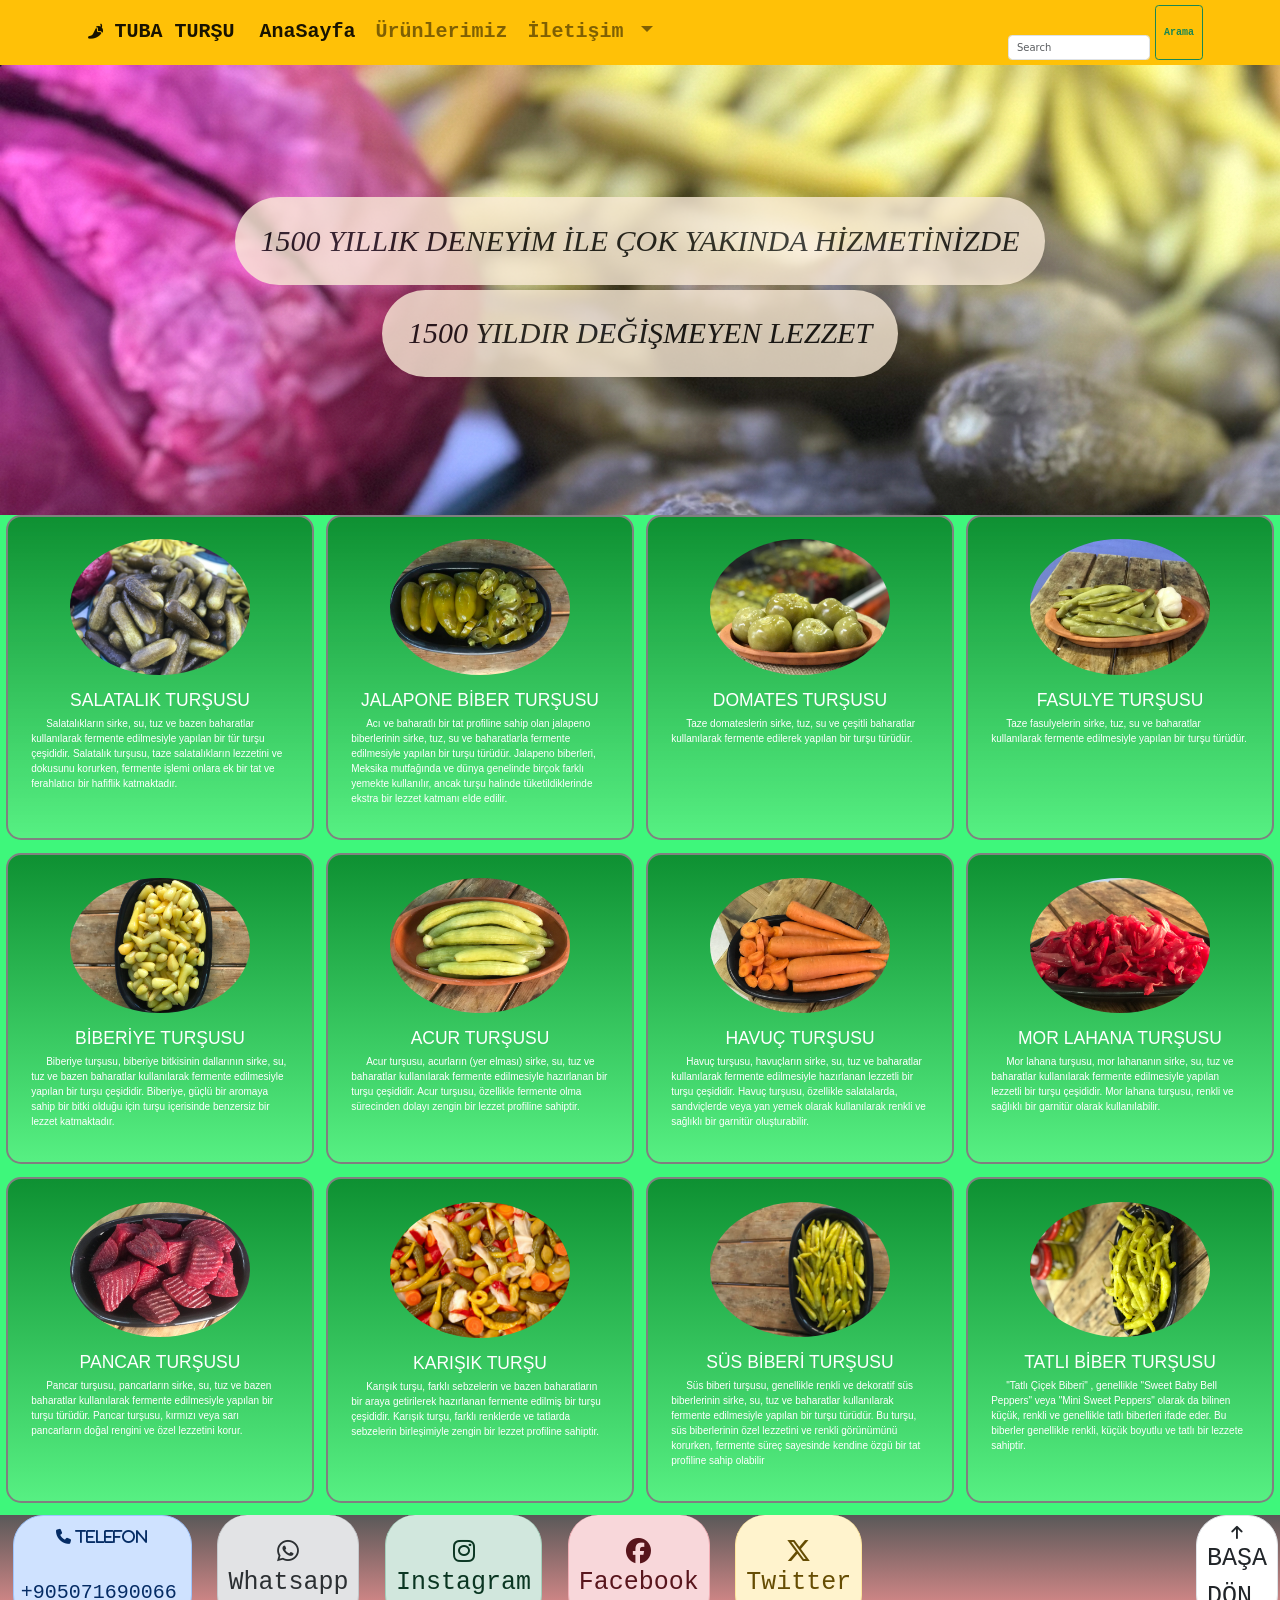
==== index.html @ f382ffd0 "Update index.html" ====
<!DOCTYPE html>
<html lang="tr">

<head>
    <meta charset="UTF-8">
    <meta name="viewport" content="width=device-width, initial-scale=1.0">
    <meta name="description" content="Denizli'de üretilen en lezzetli ve doğal turşuları Tuba Turşu farkı ile keşfedin. Ege Bölgesi'nin en sevilen lezzetleri arasında ilk 10'da yer alıyor.">
    <meta name="keywords" content="tubatursu, turşu, Denizli, Ege Bölgesi, lezzet, doğal, sağlıklı, Tuba, salatalık, biber, domates, acur, acı biber, çıtır, kütür, fasulye, pancar, lahana, havuç, mor, şalgam, turşu suyu, şalgam suyu, zerdali, çağla, hıyar, zeytin, zeytin yağı, tarhana, börülce, nohut, bulgur, mercimek, arpa, buğday, aşure, düğün, mevlüt, sünnet, nişan, özel, hamile, aş ermek, bebek, çocuk, genç, ihtiyar, turşu, turşu çeşitleri, lezzetli turşular, Türk mutfağı, geleneksel lezzetler, fabrika, tabldot, catering, toplu yemek, yemek firmaları, turşu kurma, salamura, asitli, asitsiz, limonlu, limon, limon tuzu, taze, ağzınıza layık, kıpır kıpır, şakşuka, meze, kokoreç, kebap, kuru biber, karışık, karışık turşu, kütür kütür, ezme, kornişon, tombul, acı sos, çizik, kırma, zeytin, soğan, yağlı acı biber, vietnam, zencefil, kelek, bamya, dolma, sirkeli, sirke">
    <meta name="author" content="Nazif 05545890935">
    <title>Tubatursu - En Lezzetli Turşular</title>
    <link rel="stylesheet" href="https://cdn.jsdelivr.net/npm/bootstrap@4.6.2/dist/css/bootstrap.min.css"
        integrity="sha384-xOolHFLEh07PJGoPkLv1IbcEPTNtaed2xpHsD9ESMhqIYd0nLMwNLD69Npy4HI+N" crossorigin="anonymous">
    <link href="https://cdn.jsdelivr.net/npm/bootstrap@5.1.3/dist/css/bootstrap.min.css" rel="stylesheet"
        integrity="sha384-1BmE4kWBq78iYhFldvKuhfTAU6auU8tT94WrHftjDbrCEXSU1oBoqyl2QvZ6jIW3" crossorigin="anonymous">
    <link rel="stylesheet" href="https://cdnjs.cloudflare.com/ajax/libs/font-awesome/6.5.1/css/all.min.css"
        integrity="sha512-DTOQO9RWCH3ppGqcWaEA1BIZOC6xxalwEsw9c2QQeAIftl+Vegovlnee1c9QX4TctnWMn13TZye+giMm8e2LwA=="
        crossorigin="anonymous" referrerpolicy="no-referrer" />
    <link rel="stylesheet" href="style.css">
<style>
    .div {
        display: flex;
        align-items: center;
        justify-content: center;
        flex-direction: column;
        margin-top: 5px;
    }

    .di {
        display: flex;
        align-items: center;
        justify-content: center;
        flex-direction: row;
    }

    span {
        padding: 4px;
    }

    input,
    span {
        margin-top: 30px;
        /* Ortak margin değeri */
    }

    #hrr,
    #arr,
    #anarenk,
    #ren {
        display: none;
    }
</style>


</head>

<body>


    <nav class="navbar navbar-expand-lg navbar-light bg-warning ">
        <div class="container">
            <a class="navbar-brand" href="sigortahesaplama.html"><i id="anasayfa" class="fa-solid fa-pepper-hot"></i> TUBA TURŞU</a>
            <button class="navbar-toggler" type="button" data-bs-toggle="collapse"
                data-bs-target="#navbarSupportedContent" aria-controls="navbarSupportedContent" aria-expanded="false"
                aria-label="Toggle navigation">
                <span class="navbar-toggler-icon"></span>
            </button>
            <div class="collapse navbar-collapse" id="navbarSupportedContent">
                <ul class="navbar-nav me-auto mb-2 mb-lg-0">
                    <li class="nav-item">
                        <a class="nav-link active" aria-current="page" href="#anasayfa">AnaSayfa</a>
                    </li>
                    <li class="nav-item">
                        <a class="nav-link" href="#ürün">Ürünlerimiz</a>
                    </li>
                    <li class="nav-item dropdown">
                        <a class="nav-link dropdown-toggle" href="#" id="navbarDropdown" role="button"
                            data-bs-toggle="dropdown" aria-expanded="false">
                            İletişim
                        </a>
                        <ul class="dropdown-menu" aria-labelledby="navbarDropdown">
                            <li><a class="dropdown-item" href="#iletisim">Telefon</a></li>
                            <li><a class="dropdown-item" href="#iletisim">Whatsapp</a></li>
                            <li>
                                <!-- <hr class="dropdown-divider"> -->
                            </li>
                            <li><a class="dropdown-item" href="#iletisim">Instagram</a></li>
                            <li><a class="dropdown-item" href="#iletisim">Facebook</a></li>
                            <li><a class="dropdown-item" href="#iletisim">Twitter</a></li>
                        </ul>
                    </li>
                    <!-- <li class="nav-item">
                        <a class="nav-link disabled">Disabled</a>
                    </li> -->
                </ul>
                <form class="d-flex">
                    <input class="form-control me-2" type="search" placeholder="Search" aria-label="Search">
                    <button class="btn btn-outline-success" type="submit">Arama</button>
                </form>
            </div>
        </div>
    </nav>

    <div class="header">

        <h2>1500 YILLIK DENEYİM İLE ÇOK YAKINDA HİZMETİNİZDE </h2>

        <h2>1500 YILDIR DEĞİŞMEYEN LEZZET </h2>

    </div>


    <div class="orta_alan">
        <div class="orta">
            <div class="içerik">
                <img id="ürün" src="./images/t1.jpeg" alt="">
                <br>
                <h3>SALATALIK TURŞUSU</h3>
                <p>Salatalıkların sirke, su, tuz ve bazen baharatlar kullanılarak fermente edilmesiyle yapılan bir tür
                    turşu çeşididir. Salatalık turşusu, taze salatalıkların lezzetini ve dokusunu korurken, fermente
                    işlemi onlara ek bir tat ve ferahlatıcı bir hafiflik katmaktadır.</p>
            </div>
        </div>
        <div class="orta">
            <div class="içerik">
                <img src="./images/t2.jpg" alt="">
                <br>
                <h3>JALAPONE BİBER TURŞUSU</h3>
                <p>Acı ve baharatlı bir tat profiline sahip olan jalapeno biberlerinin sirke, tuz, su ve baharatlarla
                    fermente edilmesiyle yapılan bir turşu türüdür. Jalapeno biberleri, Meksika mutfağında ve dünya
                    genelinde birçok farklı yemekte kullanılır, ancak turşu halinde tüketildiklerinde ekstra bir lezzet
                    katmanı elde edilir. </p>
            </div>
        </div>
        <div class="orta">
            <div class="içerik">
                <img src="./images/t3.jpg" alt="">
                <br>
                <h3>DOMATES TURŞUSU</h3>
                <p>Taze domateslerin sirke, tuz, su ve çeşitli baharatlar kullanılarak fermente edilerek yapılan bir
                    turşu türüdür.</p>
            </div>
        </div>
        <div class="orta">
            <div class="içerik">
                <img src="./images/t4.jpg" alt="">
                <br>
                <h3>FASULYE TURŞUSU</h3>
                <p> Taze fasulyelerin sirke, tuz, su ve baharatlar kullanılarak fermente edilmesiyle yapılan bir turşu
                    türüdür. </p>
            </div>
        </div>
        <div class="orta">
            <div class="içerik">
                <img src="./images/T5.jpg" alt="">
                <br>
                <h3>BİBERİYE TURŞUSU</h3>
                <p>
                    Biberiye turşusu, biberiye bitkisinin dallarının sirke, su, tuz ve bazen baharatlar kullanılarak
                    fermente edilmesiyle yapılan bir turşu çeşididir. Biberiye, güçlü bir aromaya sahip bir bitki olduğu
                    için turşu içerisinde benzersiz bir lezzet katmaktadır. </p>
            </div>
        </div>
        <div class="orta">
            <div class="içerik">
                <img src="./images/T6.jpg" alt="">
                <br>
                <h3>ACUR TURŞUSU</h3>
                <p>Acur turşusu, acurların (yer elması) sirke, su, tuz ve baharatlar kullanılarak fermente edilmesiyle
                    hazırlanan bir turşu çeşididir. Acur turşusu, özellikle fermente olma sürecinden dolayı zengin bir
                    lezzet profiline sahiptir. </p>
            </div>
        </div>
        <div class="orta">
            <div class="içerik">
                <img src="./images/T7.jpg" alt="">
                <br>
                <h3>HAVUÇ TURŞUSU</h3>
                <p>Havuç turşusu, havuçların sirke, su, tuz ve baharatlar kullanılarak fermente edilmesiyle hazırlanan
                    lezzetli bir turşu çeşididir. Havuç turşusu, özellikle salatalarda, sandviçlerde veya yan yemek
                    olarak kullanılarak renkli ve sağlıklı bir garnitür oluşturabilir.</p>
            </div>
        </div>
        <div class="orta">
            <div class="içerik">
                <img src="./images/T8.jpg" alt="">
                <br>
                <h3>MOR LAHANA TURŞUSU</h3>
                <p> Mor lahana turşusu, mor lahananın sirke, su, tuz ve baharatlar kullanılarak fermente edilmesiyle
                    yapılan lezzetli bir turşu çeşididir. Mor lahana turşusu, renkli ve sağlıklı bir garnitür olarak
                    kullanılabilir. </p>
            </div>
        </div>
        <div class="orta">
            <div class="içerik">
                <img src="./images/T9.jpg" alt="">
                <br>
                <h3>PANCAR TURŞUSU</h3>
                <p>
                    Pancar turşusu, pancarların sirke, su, tuz ve bazen baharatlar kullanılarak fermente edilmesiyle
                    yapılan bir turşu türüdür. Pancar turşusu, kırmızı veya sarı pancarların doğal rengini ve özel
                    lezzetini korur. </p>
            </div>
        </div>
        <div class="orta">
            <div class="içerik">
                <img src="./images/T10.png" alt="">
                <br>
                <h3>KARIŞIK TURŞU</h3>
                <p>
                    Karışık turşu, farklı sebzelerin ve bazen baharatların bir araya getirilerek hazırlanan fermente
                    edilmiş bir turşu çeşididir. Karışık turşu, farklı renklerde ve tatlarda sebzelerin birleşimiyle
                    zengin bir lezzet profiline sahiptir. </p>
            </div>
        </div>
        <div class="orta">
            <div class="içerik">
                <img src="./images/T11.jpg" alt="">
                <br>
                <h3>SÜS BİBERİ TURŞUSU</h3>
                <p>Süs biberi turşusu, genellikle renkli ve dekoratif süs biberlerinin sirke, su, tuz ve baharatlar
                    kullanılarak fermente edilmesiyle yapılan bir turşu türüdür. Bu turşu, süs biberlerinin özel
                    lezzetini ve renkli görünümünü korurken, fermente süreç sayesinde kendine özgü bir tat profiline
                    sahip olabilir</p>
            </div>
        </div>
        <div class="orta">
            <div class="içerik">
                <img src="./images/T12.jpg" alt="">
                <br>
                <h3>TATLI BİBER TURŞUSU</h3>
                <p>
                    "Tatlı Çiçek Biberi" , genellikle "Sweet Baby Bell Peppers" veya "Mini Sweet Peppers" olarak
                    da bilinen küçük, renkli ve genellikle tatlı biberleri ifade eder. Bu biberler genellikle renkli,
                    küçük boyutlu ve tatlı bir lezzete sahiptir. </p>
            </div>
        </div>
    </div>


    <footer>
        <div class="list-group">
            <a href="tel:+905071690066" class="list-group-item list-group-item-action list-group-item-primary" >
                <i class="fa-solid fa-phone"> TELEFON</i>
                <span class="text-hotline">+905071690066</span>                
            </a>
            <a href="https://api.whatsapp.com/send?phone=905071690066&amp;text=Ürünler Hakkında Bilgi Almak İstiyorum" class="list-group-item list-group-item-action list-group-item-secondary" target="_blank"><i
                    class="fa-brands fa-whatsapp"></i> Whatsapp</a>
            <a id="iletisim" href="https://www.instagram.com/hsyn.gny.20?utm_source=qr&igsh=MWhkcWxtMHl6aXF6Mg=="
                class="list-group-item list-group-item-action list-group-item-success" target="_blank"><i
                    class="fa-brands fa-instagram"></i>Instagram</a>
            <a href="https://www.facebook.com/DERBEDERDEREBEYLER?mibextid=ZbWKwL"
                class="list-group-item list-group-item-action list-group-item-danger" target="_blank"><i
                    class="fa-brands fa-facebook"></i>Facebook</a>
            <a href="https://twitter.com/HseyinG12836843?t=Ln1jgkwwt8vDwisR-fvYXQ&s=09"
                class="list-group-item list-group-item-action list-group-item-warning" target="_blank"><i
                    class="fa-brands fa-x-twitter"></i>Twitter</a>
            <div id="mapdiv"> <a href="#" id="maps" class=""><iframe
                        src="https://www.google.com/maps/embed?pb=!1m18!1m12!1m3!1d3153.247721471231!2d29.079214588742214!3d37.78423393938686!2m3!1f0!2f0!3f0!3m2!1i1024!2i768!4f13.1!3m3!1m2!1s0x14c73fb12c923739%3A0x619973d3f3777bc6!2sBayramyeri%20Meydan%C4%B1!5e0!3m2!1str!2str!4v1705404227056!5m2!1str!2str"
                        width="300" height="103" style="border:0;" allowfullscreen="" loading="lazy"
                        referrerpolicy="no-referrer-when-downgrade"></iframe></a></div>
            <a href="#" class="list-group-item list-group-item-action"><i class="fa-solid fa-arrow-up"></i>BAŞA DÖN </a>
        </div>
    </footer>
 
    <script src="https://cdn.jsdelivr.net/npm/@popperjs/core@2.10.2/dist/umd/popper.min.js"
        integrity="sha384-7+zCNj/IqJ95wo16oMtfsKbZ9ccEh31eOz1HGyDuCQ6wgnyJNSYdrPa03rtR1zdB"
        crossorigin="anonymous"></script>
    <script src="https://cdn.jsdelivr.net/npm/bootstrap@5.1.3/dist/js/bootstrap.min.js"
        integrity="sha384-QJHtvGhmr9XOIpI6YVutG+2QOK9T+ZnN4kzFN1RtK3zEFEIsxhlmWl5/YESvpZ13"
        crossorigin="anonymous"></script>
    <script src="https://cdn.jsdelivr.net/npm/jquery@3.5.1/dist/jquery.slim.min.js"
        integrity="sha384-DfXdz2htPH0lsSSs5nCTpuj/zy4C+OGpamoFVy38MVBnE+IbbVYUew+OrCXaRkfj"
        crossorigin="anonymous"></script>
    <script src="https://cdn.jsdelivr.net/npm/popper.js@1.16.1/dist/umd/popper.min.js"
        integrity="sha384-9/reFTGAW83EW2RDu2S0VKaIzap3H66lZH81PoYlFhbGU+6BZp6G7niu735Sk7lN"
        crossorigin="anonymous"></script>
    <script src="https://cdn.jsdelivr.net/npm/bootstrap@4.6.2/dist/js/bootstrap.min.js"
        integrity="sha384-+sLIOodYLS7CIrQpBjl+C7nPvqq+FbNUBDunl/OZv93DB7Ln/533i8e/mZXLi/P+"
        crossorigin="anonymous"></script>
</body>

</html>
---- style.css ----
html {
    margin: 0;
    padding: 0;
    display: flex;
    flex-direction: row;
    align-items: center;
    box-sizing: border-box;
}

html {
    font-size: 10px;
}

.fa-solid {
    font-size: 1.5rem;
}

.header {
    display: flex;
    align-items: center;
    justify-content: center;
    background-image: url(./images/t1.jpeg);
    height: 50vh;
    color: rgb(19, 18, 18);
    flex-direction: column;
}

h2 {
    font-size: 30px;
    font-style: oblique;
    font-family: Georgia, 'Times New Roman', Times, serif;
    text-align: center;
    background-color: antiquewhite;
    padding: 2%;
    border-radius: 45px;
    opacity: 0.8;
}

.d-flex{
    display: flex;
    flex-direction: row;
}


.nav-link,
.dropdown-item,
.dropdown-menu,
.navbar-brand {
    font-size: 2rem;
    font-weight: bold;
    margin-left: 1rem;
    font-family: 'Courier New', Courier, monospace;
}

.nav-link:hover,
.dropdown-item:hover,
.dropdown-menu:hover,
.navbar-brand:hover {
    color: red;
    font-size: 30px;
    transition: 0.5s;
}

.text-hotline{
    margin-left: -7px;
    font-size: 20px;
}

.btn {
    font-family: 'Courier New', Courier, monospace;
    font-weight: bold;
}

.rounded,
.container-sm {
    display: inline-block;
    align-items: center;
    max-width: auto;
}

img {
    width: 70%;
    border-radius: 50%;
    transition: 1s;
}

img:hover {
    transform: scale(1.2);
    cursor: pointer;
}

.orta_alan {
    display: flex;
    flex-direction: row;
    width: 100%;
    background-color: rgb(62, 247, 123);
    justify-content: space-around;
    flex-wrap: wrap;
}

.orta {
    width: 24%;
    border: 2px solid gray;
    border-radius: 15px;
    padding: 1%;
    background: linear-gradient(rgba(2, 119, 32, 0.8), rgba(111, 233, 138, 0.5));
    margin-bottom: 1%;
}

.orta .içerik {
    display: flex;
    justify-content: center;
    align-items: center;
    flex-direction: column;
    padding: 10px;
    font-family: Verdana, Geneva, Tahoma, sans-serif;
    color: white;
}

p {
    text-indent: 15px;
}

h3:hover {
    color: black;
    background-color: white;
    border-radius: 15px;
    cursor: pointer;
    padding: 2%;
    transition: 0.5s;
}

p:hover {
    color: black;
    background-color: white;
    border-radius: 15px;
    cursor: pointer;
    padding: 2%;
    font-size: 15px;
    transition: 0.5s;
}


footer {
    background: linear-gradient(rgba(48, 47, 47, 0.8), rgba(219, 36, 36, 0.5));
    display: flex;
    align-items: center;
    justify-content: center;

}

.list-group {
    display: flex;
    flex-direction: row;
    width: 100%;
    height: 110px;
    border-radius: 30px;
}

.list-group-item {
    font-size: 25px;
    display: flex;
    align-items: center;
    justify-content: center;
    flex-direction: column;
    flex-wrap: wrap;
    font-family: 'Courier New', Courier, monospace;
    margin-left: 1%;
    margin-right: 1%;
    border-radius: 30px;
}

.phone {
    font-size: 20px;
}

#mapdiv {
    display: flex;
    flex-direction: column;
    align-items: center;
    justify-content: center;
    width: 100%;
}

#maps {
    padding: 4px;
}

@media only screen and (max-width:992px) {
    .orta_alan {
        flex-wrap: wrap;
    }

    .orta {
        width: 48%;
    }

    h2 {
        font-size: 40px;
        text-align: center;
        flex-wrap: wrap;
    }

    .list-group {
        font-size: 15px;
        flex-wrap: wrap;
        width: 100%;
        margin-top: -520px;
    }

    footer {
        height: 650px;
    }

}

@media only screen and (max-width:768px) {
    .orta_alan {
        flex-wrap: wrap;
    }

    .orta {
        width: 100%;
    }

    .header {
        display: flex;
        flex-direction: column;
        align-items: center;
        justify-content: center;
    }

    h2 {
        font-size: 20px;
        text-align: center;
        flex-wrap: wrap;
    }

    .list-group {
        display: flex;
        flex-direction: row;
        width: 100%;
    }

}
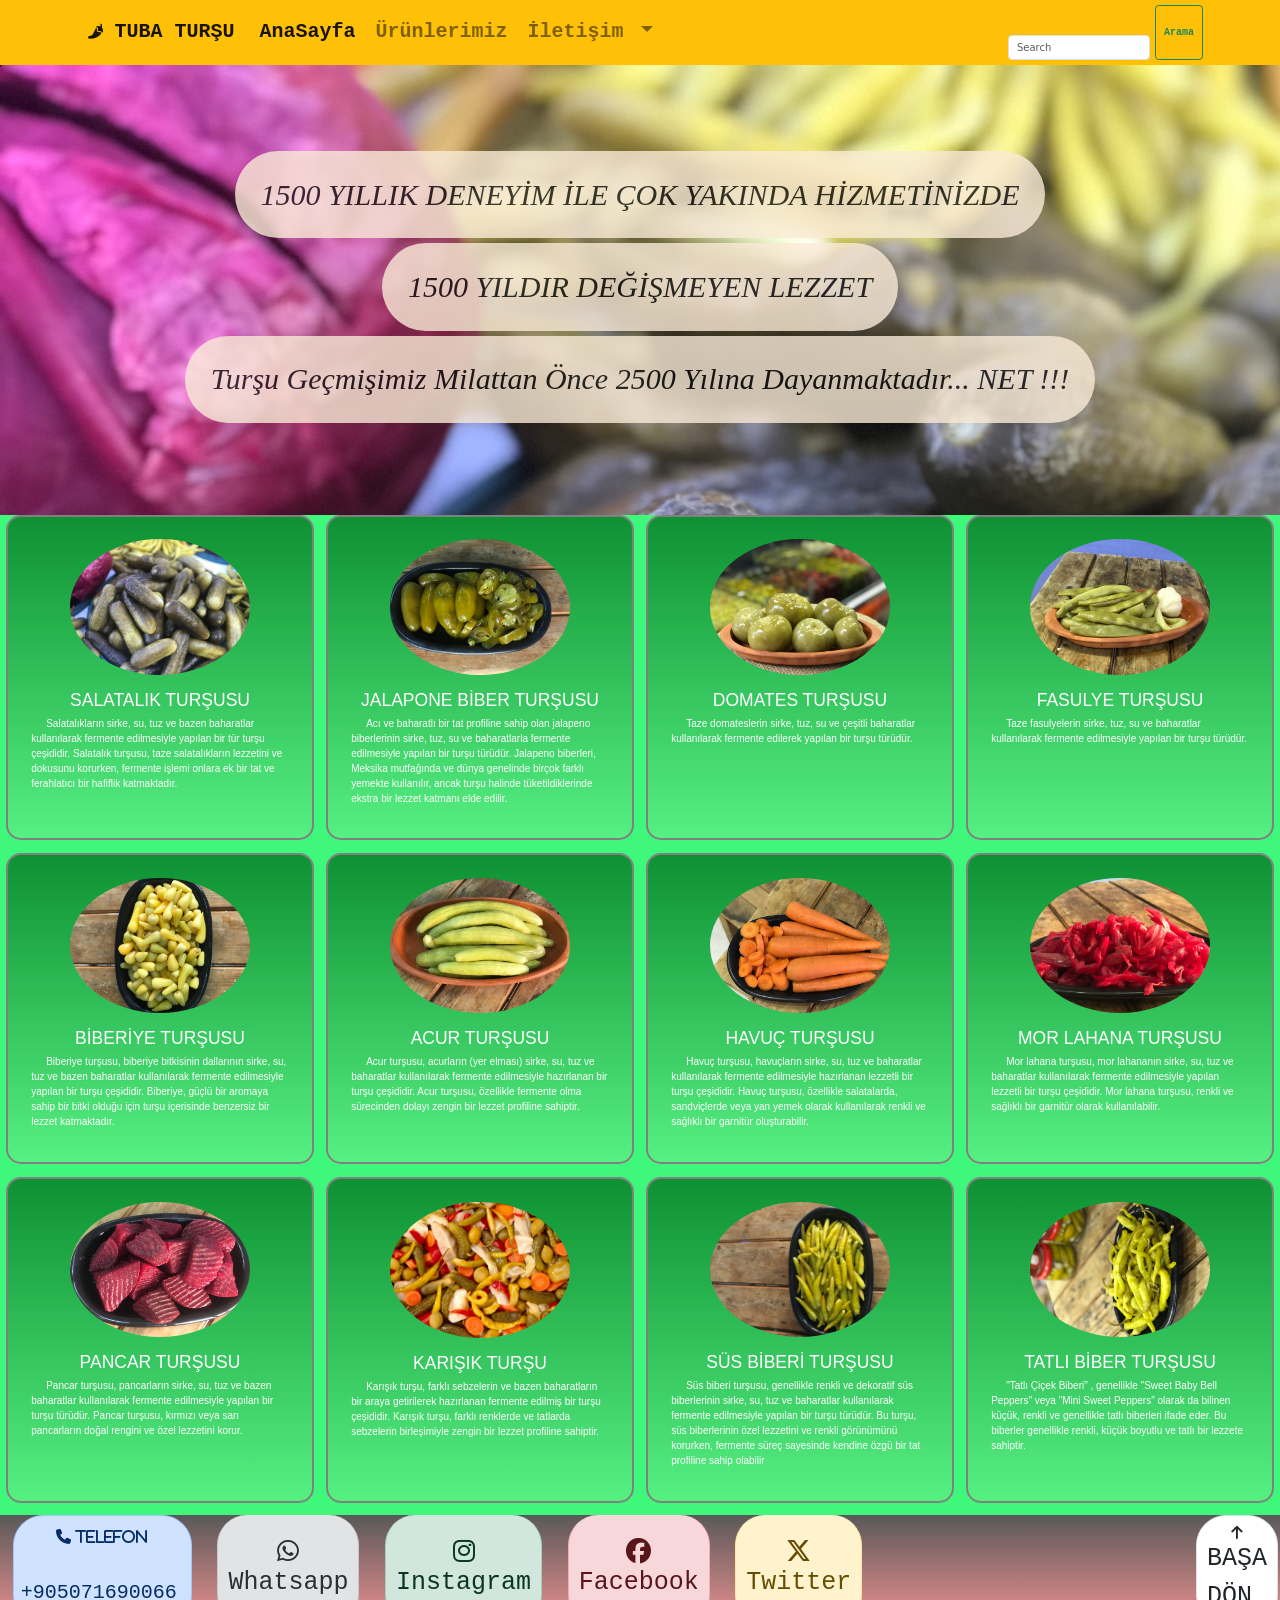
==== commit c338b76a: "Update index.html" ====
--- a/index.html
+++ b/index.html
@@ -16,6 +16,7 @@
         integrity="sha512-DTOQO9RWCH3ppGqcWaEA1BIZOC6xxalwEsw9c2QQeAIftl+Vegovlnee1c9QX4TctnWMn13TZye+giMm8e2LwA=="
         crossorigin="anonymous" referrerpolicy="no-referrer" />
     <link rel="stylesheet" href="style.css">
+    <link rel="icon" href="images/t3.jpg">
 <style>
     .div {
         display: flex;
@@ -58,7 +59,7 @@
 
     <nav class="navbar navbar-expand-lg navbar-light bg-warning ">
         <div class="container">
-            <a class="navbar-brand" href="sigortahesaplama.html"><i id="anasayfa" class="fa-solid fa-pepper-hot"></i> TUBA TURŞU</a>
+            <a class="navbar-brand" href="#"><i id="anasayfa" class="fa-solid fa-pepper-hot"></i> TUBA TURŞU</a>
             <button class="navbar-toggler" type="button" data-bs-toggle="collapse"
                 data-bs-target="#navbarSupportedContent" aria-controls="navbarSupportedContent" aria-expanded="false"
                 aria-label="Toggle navigation">
@@ -67,10 +68,10 @@
             <div class="collapse navbar-collapse" id="navbarSupportedContent">
                 <ul class="navbar-nav me-auto mb-2 mb-lg-0">
                     <li class="nav-item">
-                        <a class="nav-link active" aria-current="page" href="#anasayfa">AnaSayfa</a>
+                        <a class="nav-link active" aria-current="page" href="/nazifsigorta/index.html">AnaSayfa</a>
                     </li>
                     <li class="nav-item">
-                        <a class="nav-link" href="#ürün">Ürünlerimiz</a>
+                        <a class="nav-link" href="#">Ürünlerimiz</a>
                     </li>
                     <li class="nav-item dropdown">
                         <a class="nav-link dropdown-toggle" href="#" id="navbarDropdown" role="button"
@@ -106,6 +107,8 @@
 
         <h2>1500 YILDIR DEĞİŞMEYEN LEZZET </h2>
 
+        <h2>Turşu Geçmişimiz Milattan Önce 2500 Yılına Dayanmaktadır... NET !!! </h2>
+
     </div>
 
 
@@ -243,7 +246,7 @@
                 <i class="fa-solid fa-phone"> TELEFON</i>
                 <span class="text-hotline">+905071690066</span>                
             </a>
-            <a href="https://api.whatsapp.com/send?phone=905071690066&amp;text=Ürünler Hakkında Bilgi Almak İstiyorum" class="list-group-item list-group-item-action list-group-item-secondary" target="_blank"><i
+            <a href="https://api.whatsapp.com/send?phone=905071690066&amp;text=Ürünler Hakkında Bilgi Almak İstiyorum ? " class="list-group-item list-group-item-action list-group-item-secondary" target="_blank"><i
                     class="fa-brands fa-whatsapp"></i> Whatsapp</a>
             <a id="iletisim" href="https://www.instagram.com/hsyn.gny.20?utm_source=qr&igsh=MWhkcWxtMHl6aXF6Mg=="
                 class="list-group-item list-group-item-action list-group-item-success" target="_blank"><i
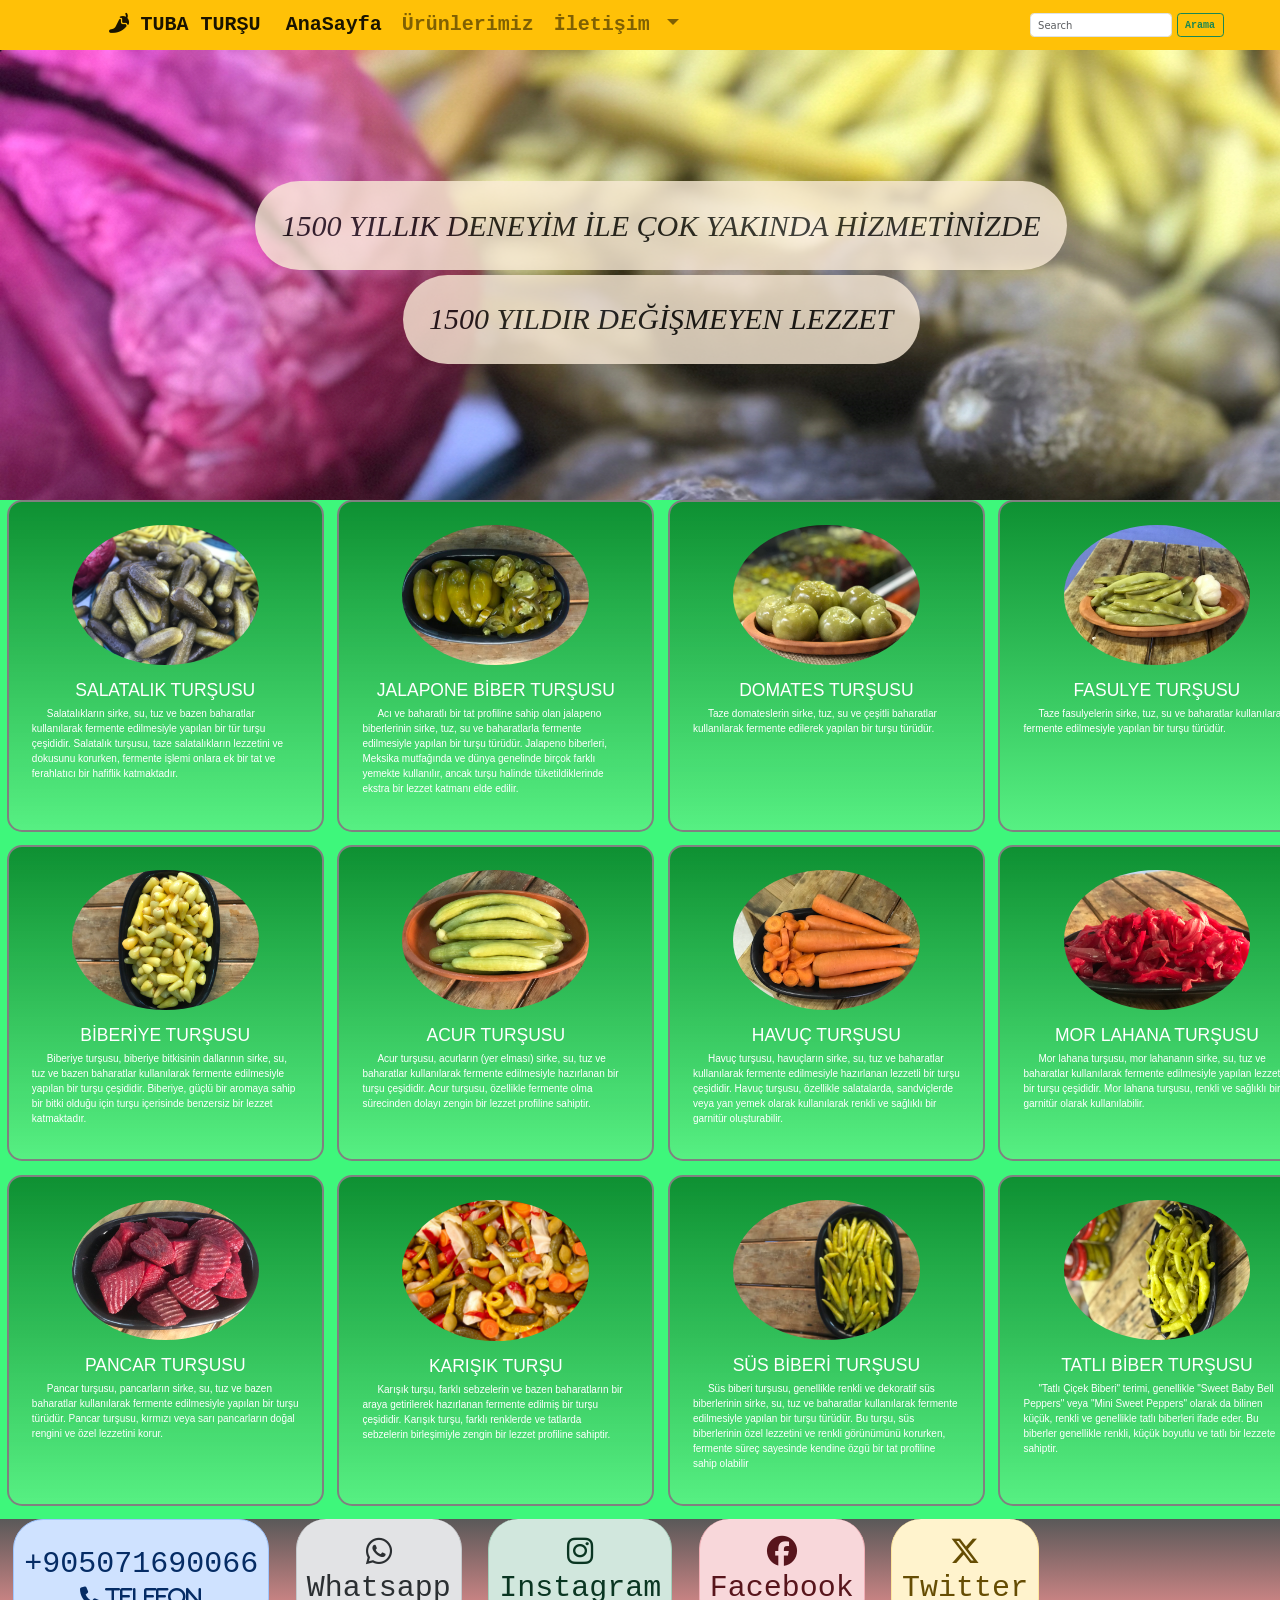
==== commit d577cb29: "Add files via upload" ====
--- a/index.html
+++ b/index.html
@@ -4,10 +4,7 @@
 <head>
     <meta charset="UTF-8">
     <meta name="viewport" content="width=device-width, initial-scale=1.0">
-    <meta name="description" content="Denizli'de üretilen en lezzetli ve doğal turşuları Tuba Turşu farkı ile keşfedin. Ege Bölgesi'nin en sevilen lezzetleri arasında ilk 10'da yer alıyor.">
-    <meta name="keywords" content="tubatursu, turşu, Denizli, Ege Bölgesi, lezzet, doğal, sağlıklı, Tuba, salatalık, biber, domates, acur, acı biber, çıtır, kütür, fasulye, pancar, lahana, havuç, mor, şalgam, turşu suyu, şalgam suyu, zerdali, çağla, hıyar, zeytin, zeytin yağı, tarhana, börülce, nohut, bulgur, mercimek, arpa, buğday, aşure, düğün, mevlüt, sünnet, nişan, özel, hamile, aş ermek, bebek, çocuk, genç, ihtiyar, turşu, turşu çeşitleri, lezzetli turşular, Türk mutfağı, geleneksel lezzetler, fabrika, tabldot, catering, toplu yemek, yemek firmaları, turşu kurma, salamura, asitli, asitsiz, limonlu, limon, limon tuzu, taze, ağzınıza layık, kıpır kıpır, şakşuka, meze, kokoreç, kebap, kuru biber, karışık, karışık turşu, kütür kütür, ezme, kornişon, tombul, acı sos, çizik, kırma, zeytin, soğan, yağlı acı biber, vietnam, zencefil, kelek, bamya, dolma, sirkeli, sirke">
-    <meta name="author" content="Nazif 05545890935">
-    <title>Tubatursu - En Lezzetli Turşular</title>
+    <title>TUBA TURŞU</title>
     <link rel="stylesheet" href="https://cdn.jsdelivr.net/npm/bootstrap@4.6.2/dist/css/bootstrap.min.css"
         integrity="sha384-xOolHFLEh07PJGoPkLv1IbcEPTNtaed2xpHsD9ESMhqIYd0nLMwNLD69Npy4HI+N" crossorigin="anonymous">
     <link href="https://cdn.jsdelivr.net/npm/bootstrap@5.1.3/dist/css/bootstrap.min.css" rel="stylesheet"
@@ -17,41 +14,6 @@
         crossorigin="anonymous" referrerpolicy="no-referrer" />
     <link rel="stylesheet" href="style.css">
     <link rel="icon" href="images/t3.jpg">
-<style>
-    .div {
-        display: flex;
-        align-items: center;
-        justify-content: center;
-        flex-direction: column;
-        margin-top: 5px;
-    }
-
-    .di {
-        display: flex;
-        align-items: center;
-        justify-content: center;
-        flex-direction: row;
-    }
-
-    span {
-        padding: 4px;
-    }
-
-    input,
-    span {
-        margin-top: 30px;
-        /* Ortak margin değeri */
-    }
-
-    #hrr,
-    #arr,
-    #anarenk,
-    #ren {
-        display: none;
-    }
-</style>
-
-
 </head>
 
 <body>
@@ -59,7 +21,7 @@
 
     <nav class="navbar navbar-expand-lg navbar-light bg-warning ">
         <div class="container">
-            <a class="navbar-brand" href="#"><i id="anasayfa" class="fa-solid fa-pepper-hot"></i> TUBA TURŞU</a>
+            <a class="navbar-brand" href="#anasayfa"><i id="anasayfa" class="fa-solid fa-pepper-hot"></i> TUBA TURŞU</a>
             <button class="navbar-toggler" type="button" data-bs-toggle="collapse"
                 data-bs-target="#navbarSupportedContent" aria-controls="navbarSupportedContent" aria-expanded="false"
                 aria-label="Toggle navigation">
@@ -68,10 +30,10 @@
             <div class="collapse navbar-collapse" id="navbarSupportedContent">
                 <ul class="navbar-nav me-auto mb-2 mb-lg-0">
                     <li class="nav-item">
-                        <a class="nav-link active" aria-current="page" href="/nazifsigorta/index.html">AnaSayfa</a>
+                        <a class="nav-link active" aria-current="page" href="#anasayfa">AnaSayfa</a>
                     </li>
                     <li class="nav-item">
-                        <a class="nav-link" href="#">Ürünlerimiz</a>
+                        <a class="nav-link" href="#ürün">Ürünlerimiz</a>
                     </li>
                     <li class="nav-item dropdown">
                         <a class="nav-link dropdown-toggle" href="#" id="navbarDropdown" role="button"
@@ -82,16 +44,12 @@
                             <li><a class="dropdown-item" href="#iletisim">Telefon</a></li>
                             <li><a class="dropdown-item" href="#iletisim">Whatsapp</a></li>
                             <li>
-                                <!-- <hr class="dropdown-divider"> -->
                             </li>
                             <li><a class="dropdown-item" href="#iletisim">Instagram</a></li>
                             <li><a class="dropdown-item" href="#iletisim">Facebook</a></li>
                             <li><a class="dropdown-item" href="#iletisim">Twitter</a></li>
                         </ul>
                     </li>
-                    <!-- <li class="nav-item">
-                        <a class="nav-link disabled">Disabled</a>
-                    </li> -->
                 </ul>
                 <form class="d-flex">
                     <input class="form-control me-2" type="search" placeholder="Search" aria-label="Search">
@@ -107,15 +65,13 @@
 
         <h2>1500 YILDIR DEĞİŞMEYEN LEZZET </h2>
 
-        <h2>Turşu Geçmişimiz Milattan Önce 2500 Yılına Dayanmaktadır... NET !!! </h2>
-
     </div>
 
 
     <div class="orta_alan">
         <div class="orta">
             <div class="içerik">
-                <img id="ürün" src="./images/t1.jpeg" alt="">
+                <img id="ürün" src="/images/t1.jpeg" alt="">
                 <br>
                 <h3>SALATALIK TURŞUSU</h3>
                 <p>Salatalıkların sirke, su, tuz ve bazen baharatlar kullanılarak fermente edilmesiyle yapılan bir tür
@@ -125,7 +81,7 @@
         </div>
         <div class="orta">
             <div class="içerik">
-                <img src="./images/t2.jpg" alt="">
+                <img src="/images/t2.jpg" alt="">
                 <br>
                 <h3>JALAPONE BİBER TURŞUSU</h3>
                 <p>Acı ve baharatlı bir tat profiline sahip olan jalapeno biberlerinin sirke, tuz, su ve baharatlarla
@@ -136,7 +92,7 @@
         </div>
         <div class="orta">
             <div class="içerik">
-                <img src="./images/t3.jpg" alt="">
+                <img src="/images/t3.jpg" alt="">
                 <br>
                 <h3>DOMATES TURŞUSU</h3>
                 <p>Taze domateslerin sirke, tuz, su ve çeşitli baharatlar kullanılarak fermente edilerek yapılan bir
@@ -145,7 +101,7 @@
         </div>
         <div class="orta">
             <div class="içerik">
-                <img src="./images/t4.jpg" alt="">
+                <img src="/images/t4.jpg" alt="">
                 <br>
                 <h3>FASULYE TURŞUSU</h3>
                 <p> Taze fasulyelerin sirke, tuz, su ve baharatlar kullanılarak fermente edilmesiyle yapılan bir turşu
@@ -154,7 +110,7 @@
         </div>
         <div class="orta">
             <div class="içerik">
-                <img src="./images/T5.jpg" alt="">
+                <img src="/images/T5.jpg" alt="">
                 <br>
                 <h3>BİBERİYE TURŞUSU</h3>
                 <p>
@@ -165,7 +121,7 @@
         </div>
         <div class="orta">
             <div class="içerik">
-                <img src="./images/T6.jpg" alt="">
+                <img src="/images/T6.jpg" alt="">
                 <br>
                 <h3>ACUR TURŞUSU</h3>
                 <p>Acur turşusu, acurların (yer elması) sirke, su, tuz ve baharatlar kullanılarak fermente edilmesiyle
@@ -175,7 +131,7 @@
         </div>
         <div class="orta">
             <div class="içerik">
-                <img src="./images/T7.jpg" alt="">
+                <img src="/images/T7.jpg" alt="">
                 <br>
                 <h3>HAVUÇ TURŞUSU</h3>
                 <p>Havuç turşusu, havuçların sirke, su, tuz ve baharatlar kullanılarak fermente edilmesiyle hazırlanan
@@ -185,7 +141,7 @@
         </div>
         <div class="orta">
             <div class="içerik">
-                <img src="./images/T8.jpg" alt="">
+                <img src="/images/T8.jpg" alt="">
                 <br>
                 <h3>MOR LAHANA TURŞUSU</h3>
                 <p> Mor lahana turşusu, mor lahananın sirke, su, tuz ve baharatlar kullanılarak fermente edilmesiyle
@@ -195,7 +151,7 @@
         </div>
         <div class="orta">
             <div class="içerik">
-                <img src="./images/T9.jpg" alt="">
+                <img src="/images/T9.jpg" alt="">
                 <br>
                 <h3>PANCAR TURŞUSU</h3>
                 <p>
@@ -206,7 +162,7 @@
         </div>
         <div class="orta">
             <div class="içerik">
-                <img src="./images/T10.png" alt="">
+                <img src="/images/T10.png" alt="">
                 <br>
                 <h3>KARIŞIK TURŞU</h3>
                 <p>
@@ -217,7 +173,7 @@
         </div>
         <div class="orta">
             <div class="içerik">
-                <img src="./images/T11.jpg" alt="">
+                <img src="/images/T11.jpg" alt="">
                 <br>
                 <h3>SÜS BİBERİ TURŞUSU</h3>
                 <p>Süs biberi turşusu, genellikle renkli ve dekoratif süs biberlerinin sirke, su, tuz ve baharatlar
@@ -228,25 +184,29 @@
         </div>
         <div class="orta">
             <div class="içerik">
-                <img src="./images/T12.jpg" alt="">
+                <img src="/images/T12.jpg" alt="">
                 <br>
                 <h3>TATLI BİBER TURŞUSU</h3>
                 <p>
-                    "Tatlı Çiçek Biberi" , genellikle "Sweet Baby Bell Peppers" veya "Mini Sweet Peppers" olarak
+                    "Tatlı Çiçek Biberi" terimi, genellikle "Sweet Baby Bell Peppers" veya "Mini Sweet Peppers" olarak
                     da bilinen küçük, renkli ve genellikle tatlı biberleri ifade eder. Bu biberler genellikle renkli,
                     küçük boyutlu ve tatlı bir lezzete sahiptir. </p>
             </div>
         </div>
     </div>
 
-
     <footer>
+
+
         <div class="list-group">
-            <a href="tel:+905071690066" class="list-group-item list-group-item-action list-group-item-primary" >
+
+            <a href="tel:+905071690066" class="list-group-item list-group-item-action list-group-item-primary">
+                <span class="text-hotline">+905071690066</span>
                 <i class="fa-solid fa-phone"> TELEFON</i>
-                <span class="text-hotline">+905071690066</span>                
+
             </a>
-            <a href="https://api.whatsapp.com/send?phone=905071690066&amp;text=Ürünler Hakkında Bilgi Almak İstiyorum ? " class="list-group-item list-group-item-action list-group-item-secondary" target="_blank"><i
+            <a href="https://api.whatsapp.com/send?phone=905071690066&amp;text=Ürünler Hakkında Bilgi Almak İstiyorum"
+                class="list-group-item list-group-item-action list-group-item-secondary" target="_blank"><i
                     class="fa-brands fa-whatsapp"></i> Whatsapp</a>
             <a id="iletisim" href="https://www.instagram.com/hsyn.gny.20?utm_source=qr&igsh=MWhkcWxtMHl6aXF6Mg=="
                 class="list-group-item list-group-item-action list-group-item-success" target="_blank"><i
@@ -261,10 +221,33 @@
                         src="https://www.google.com/maps/embed?pb=!1m18!1m12!1m3!1d3153.247721471231!2d29.079214588742214!3d37.78423393938686!2m3!1f0!2f0!3f0!3m2!1i1024!2i768!4f13.1!3m3!1m2!1s0x14c73fb12c923739%3A0x619973d3f3777bc6!2sBayramyeri%20Meydan%C4%B1!5e0!3m2!1str!2str!4v1705404227056!5m2!1str!2str"
                         width="300" height="103" style="border:0;" allowfullscreen="" loading="lazy"
                         referrerpolicy="no-referrer-when-downgrade"></iframe></a></div>
-            <a href="#" class="list-group-item list-group-item-action"><i class="fa-solid fa-arrow-up"></i>BAŞA DÖN </a>
+            <a href="#anasayfa" class="list-group-item list-group-item-action"><i class="fa-solid fa-arrow-up"></i>BAŞA
+                DÖN </a>
         </div>
     </footer>
- 
+
+
+
+
+
+
+
+
+
+
+
+
+
+
+
+
+
+
+
+
+
+
+
     <script src="https://cdn.jsdelivr.net/npm/@popperjs/core@2.10.2/dist/umd/popper.min.js"
         integrity="sha384-7+zCNj/IqJ95wo16oMtfsKbZ9ccEh31eOz1HGyDuCQ6wgnyJNSYdrPa03rtR1zdB"
         crossorigin="anonymous"></script>
@@ -282,13 +265,4 @@
         crossorigin="anonymous"></script>
 </body>
 
-</html>
-
-
-
-
-
-
-
-
-
+</html>
--- a/style.css
+++ b/style.css
@@ -2,9 +2,31 @@
     margin: 0;
     padding: 0;
     display: flex;
-    flex-direction: row;
-    align-items: center;
+    /* CSS'de display: flex; kullanıldığında, 
+    belirli bir elemanın içindeki çocuk elemanları düzenlemek için kullanılan bir düzen modeli olan Flexbox'u etkinleştirirsiniz. 
+    Flexbox, esnek ve dinamik bir düzenleme sistemidir ve özellikle elemanları hizalamak, düzenlemek ve dağıtmak için kullanılır.
+    
+    display: flex; dediğinizde, aşağıdaki gibi bir dizi özellik ve değer devreye girer: 
+
+    flex-direction: Bu özellik, flex konteynerindeki öğelerin düzenini belirler. 
+    Varsayılan değeri rowdur, yani öğeler soldan sağa doğru sıralanır. 
+    Ancak, column, row-reverse, column-reverse gibi değerlerle dikey veya ters sıralama sağlayabilirsiniz.    
+    
+    justify-content: Bu özellik, öğeleri flex konteyneri içinde yatay (yatay eksende) nasıl hizalayacağınızı belirler.
+    flex-start, flex-end, center, space-between, space-around ve space-evenly gibi değerler kullanabilirsiniz. 
+
+    align-items: Bu özellik, öğeleri flex konteyneri içinde dikey (dikey eksende) nasıl hizalayacağınızı belirler. 
+    flex-start, flex-end, center, baseline ve stretch gibi değerler kullanabilirsiniz. 
+
+    align-self: Bu özellik, belirli bir flex öğesinin dikey hizalamasını belirlemenizi sağlar ve 
+    align-items özelliğinden bağımsız olarak çalışır. */
+    flex-direction: row;
+    /* sütun sıralaması yapıyor */
+    align-items: center;
+    /* sütunları ortalıyor */
     box-sizing: border-box;
+    /* borderların kapladığı alan genişliği etkilemeyecek şekilde oluşuyor. */
+
 }
 
 html {
@@ -15,11 +37,16 @@
     font-size: 1.5rem;
 }
 
+.navbar {
+    flex-direction: row;
+}
+
+
 .header {
     display: flex;
     align-items: center;
     justify-content: center;
-    background-image: url(./images/t1.jpeg);
+    background-image: url(/images/t1.jpeg);
     height: 50vh;
     color: rgb(19, 18, 18);
     flex-direction: column;
@@ -36,11 +63,6 @@
     opacity: 0.8;
 }
 
-.d-flex{
-    display: flex;
-    flex-direction: row;
-}
-
 
 .nav-link,
 .dropdown-item,
@@ -50,20 +72,11 @@
     font-weight: bold;
     margin-left: 1rem;
     font-family: 'Courier New', Courier, monospace;
-}
-
-.nav-link:hover,
-.dropdown-item:hover,
-.dropdown-menu:hover,
-.navbar-brand:hover {
-    color: red;
-    font-size: 30px;
-    transition: 0.5s;
-}
-
-.text-hotline{
-    margin-left: -7px;
-    font-size: 20px;
+
+}
+
+.fa-solid {
+    font-size: 2rem;
 }
 
 .btn {
@@ -96,6 +109,7 @@
     background-color: rgb(62, 247, 123);
     justify-content: space-around;
     flex-wrap: wrap;
+
 }
 
 .orta {
@@ -127,7 +141,6 @@
     border-radius: 15px;
     cursor: pointer;
     padding: 2%;
-    transition: 0.5s;
 }
 
 p:hover {
@@ -137,7 +150,6 @@
     cursor: pointer;
     padding: 2%;
     font-size: 15px;
-    transition: 0.5s;
 }
 
 
@@ -153,28 +165,28 @@
     display: flex;
     flex-direction: row;
     width: 100%;
-    height: 110px;
+    height: 110px;   
     border-radius: 30px;
 }
 
 .list-group-item {
-    font-size: 25px;
+    font-size: 30px;    
     display: flex;
     align-items: center;
     justify-content: center;
     flex-direction: column;
     flex-wrap: wrap;
-    font-family: 'Courier New', Courier, monospace;
+    font-family:'Courier New', Courier, monospace;
     margin-left: 1%;
     margin-right: 1%;
     border-radius: 30px;
 }
 
-.phone {
+.phone{
     font-size: 20px;
 }
 
-#mapdiv {
+#mapdiv{
     display: flex;
     flex-direction: column;
     align-items: center;
@@ -182,7 +194,7 @@
     width: 100%;
 }
 
-#maps {
+#maps{
     padding: 4px;
 }
 
@@ -201,14 +213,14 @@
         flex-wrap: wrap;
     }
 
-    .list-group {
+    .list-group{
         font-size: 15px;
         flex-wrap: wrap;
         width: 100%;
-        margin-top: -520px;
-    }
-
-    footer {
+       margin-top: -520px;
+    }
+
+    footer{
         height: 650px;
     }
 
@@ -236,10 +248,10 @@
         flex-wrap: wrap;
     }
 
-    .list-group {
+    .list-group{
         display: flex;
         flex-direction: row;
         width: 100%;
     }
 
-}
+}
